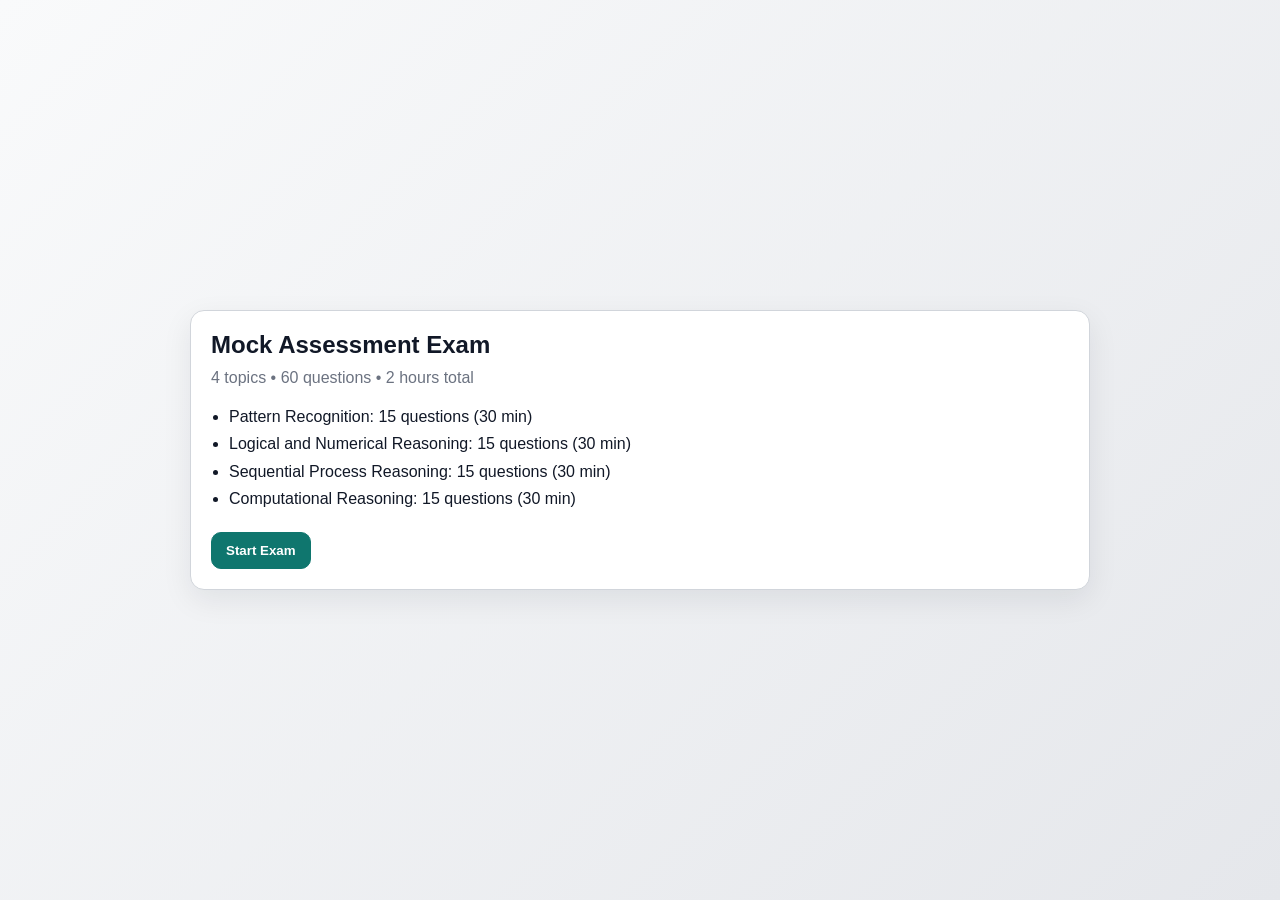
==== root/index.html @ ef54f270 "root folder created" ====
<!doctype html>
<html lang="en">
<head>
  <meta charset="UTF-8" />
  <meta name="viewport" content="width=device-width, initial-scale=1.0" />
  <title>Mock Assessment Exam</title>
  <link rel="stylesheet" href="styles.css" />
</head>
<body>
  <main class="app-shell">
    <section id="start-screen" class="card">
      <h1>Mock Assessment Exam</h1>
      <p class="subtitle">4 topics • 60 questions • 2 hours total</p>
      <ul class="meta-list">
        <li>Pattern Recognition: 15 questions (30 min)</li>
        <li>Logical and Numerical Reasoning: 15 questions (30 min)</li>
        <li>Sequential Process Reasoning: 15 questions (30 min)</li>
        <li>Computational Reasoning: 15 questions (30 min)</li>
      </ul>
      <button id="start-btn" class="btn primary">Start Exam</button>
    </section>

    <section id="exam-screen" class="card hidden">
      <header class="exam-header">
        <div>
          <h2 id="topic-title"></h2>
          <p id="question-counter" class="muted"></p>
        </div>
        <div class="timers">
          <div class="timer-chip">
            <span class="label">Topic</span>
            <span id="topic-timer">30:00</span>
          </div>
          <div class="timer-chip total">
            <span class="label">Total</span>
            <span id="total-timer">120:00</span>
          </div>
        </div>
      </header>

      <div class="progress-wrap">
        <div id="progress-bar" class="progress-bar"></div>
      </div>

      <article>
        <h3 id="question-text" class="question"></h3>
        <div id="options" class="options"></div>
      </article>

      <div id="feedback" class="feedback hidden"></div>

      <footer class="actions">
        <button id="next-btn" class="btn" disabled>Next</button>
      </footer>
    </section>

    <section id="topic-result-screen" class="card hidden"></section>
    <section id="final-result-screen" class="card hidden"></section>
  </main>

  <script src="script.js"></script>
</body>
</html>
---- root/styles.css ----
:root {
  --bg: linear-gradient(135deg, #f9fafb, #e5e7eb);
  --card: #ffffff;
  --text: #111827;
  --muted: #6b7280;
  --primary: #0f766e;
  --primary-dark: #115e59;
  --correct: #166534;
  --wrong: #b91c1c;
  --border: #d1d5db;
}

* {
  box-sizing: border-box;
}

body {
  margin: 0;
  min-height: 100vh;
  font-family: "Segoe UI", Tahoma, Geneva, Verdana, sans-serif;
  color: var(--text);
  background: var(--bg);
  display: flex;
  align-items: center;
  justify-content: center;
  padding: 16px;
}

.app-shell {
  width: 100%;
  max-width: 900px;
}

.card {
  background: var(--card);
  border: 1px solid var(--border);
  border-radius: 14px;
  padding: 20px;
  box-shadow: 0 10px 30px rgba(17, 24, 39, 0.08);
}

.hidden {
  display: none;
}

h1,
h2,
h3 {
  margin: 0 0 10px;
}

.subtitle {
  margin: 0 0 16px;
  color: var(--muted);
}

.meta-list {
  margin: 0 0 20px;
  padding-left: 18px;
  line-height: 1.7;
}

.exam-header {
  display: flex;
  justify-content: space-between;
  gap: 12px;
  align-items: flex-start;
}

.muted {
  color: var(--muted);
  margin: 0;
}

.timers {
  display: flex;
  gap: 8px;
}

.timer-chip {
  border: 1px solid var(--border);
  border-radius: 10px;
  padding: 8px 12px;
  display: grid;
  line-height: 1.2;
  min-width: 88px;
  text-align: center;
}

.timer-chip .label {
  font-size: 12px;
  color: var(--muted);
}

.timer-chip.total {
  border-color: #9ca3af;
}

.progress-wrap {
  margin: 14px 0 16px;
  width: 100%;
  height: 8px;
  background: #e5e7eb;
  border-radius: 999px;
  overflow: hidden;
}

.progress-bar {
  height: 100%;
  width: 0;
  background: var(--primary);
  transition: width 0.2s ease;
}

.question {
  line-height: 1.5;
  margin-bottom: 14px;
}

.options {
  display: grid;
  gap: 10px;
}

.option-btn {
  border: 1px solid var(--border);
  background: #f9fafb;
  border-radius: 10px;
  padding: 12px;
  text-align: left;
  cursor: pointer;
  transition: transform 0.08s ease, border-color 0.15s ease;
}

.option-btn:hover {
  transform: translateY(-1px);
  border-color: #9ca3af;
}

.option-btn.correct {
  border-color: #86efac;
  background: #f0fdf4;
  color: var(--correct);
}

.option-btn.wrong {
  border-color: #fca5a5;
  background: #fef2f2;
  color: var(--wrong);
}

.feedback {
  margin-top: 14px;
  border-radius: 10px;
  padding: 12px;
  background: #f3f4f6;
  border: 1px solid var(--border);
  line-height: 1.5;
}

.feedback.ok {
  background: #f0fdf4;
  border-color: #86efac;
}

.feedback.bad {
  background: #fef2f2;
  border-color: #fca5a5;
}

.actions {
  margin-top: 16px;
  display: flex;
  justify-content: flex-end;
}

.btn {
  border: 1px solid var(--border);
  background: #ffffff;
  color: var(--text);
  border-radius: 10px;
  padding: 10px 14px;
  cursor: pointer;
  font-weight: 600;
}

.btn.primary {
  background: var(--primary);
  border-color: var(--primary);
  color: #ffffff;
}

.btn.primary:hover {
  background: var(--primary-dark);
}

.btn:disabled {
  opacity: 0.5;
  cursor: not-allowed;
}

.result-grid {
  display: grid;
  gap: 8px;
  margin: 14px 0;
}

.result-row {
  display: flex;
  justify-content: space-between;
  border: 1px solid var(--border);
  border-radius: 10px;
  padding: 10px;
  background: #f9fafb;
}

@media (max-width: 700px) {
  .card {
    padding: 16px;
  }

  .exam-header {
    flex-direction: column;
  }

  .timers {
    width: 100%;
  }

  .timer-chip {
    flex: 1;
  }
}
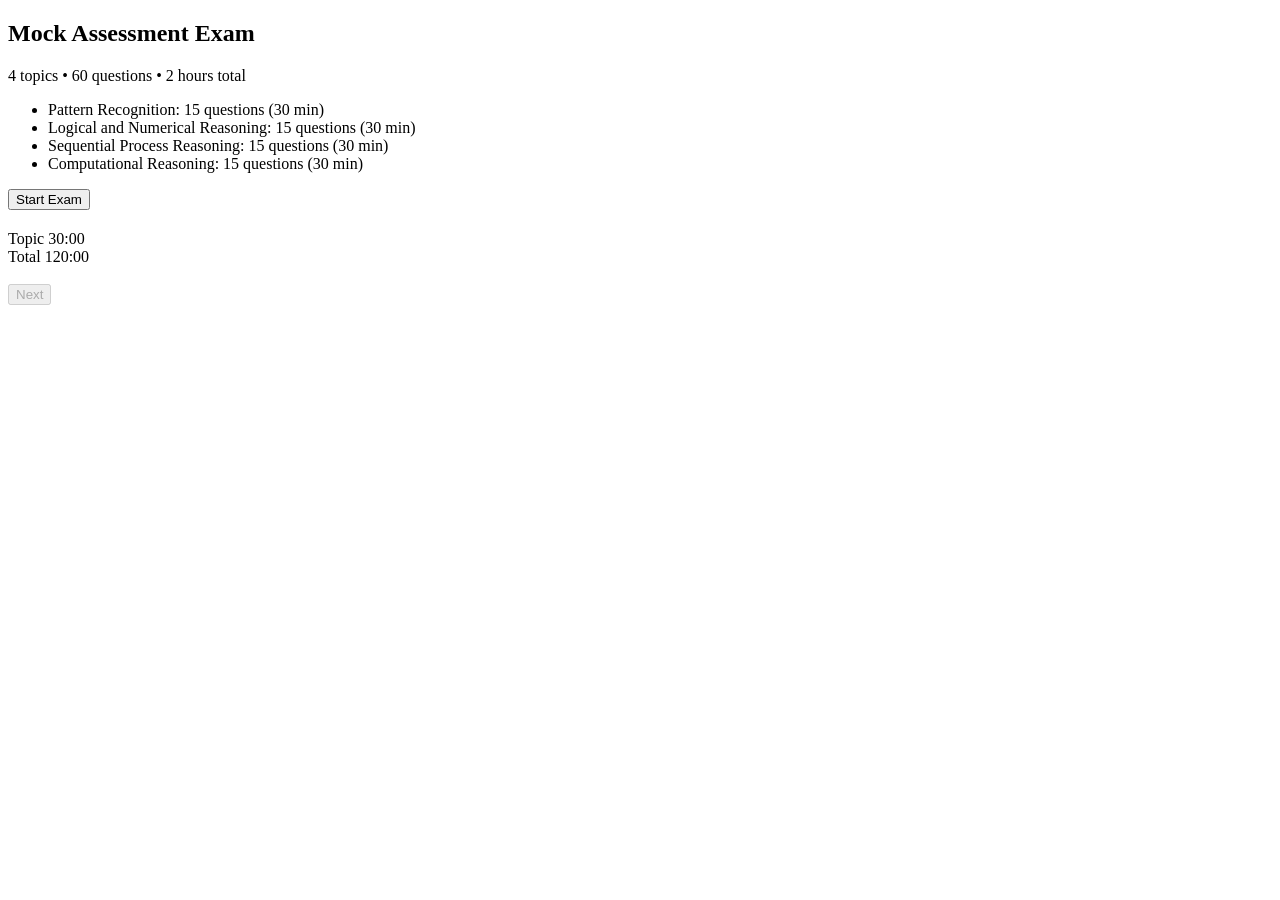
==== commit c220a8dd: "fix pages path issue" ====
--- a/root/index.html
+++ b/root/index.html
@@ -4,7 +4,7 @@
   <meta charset="UTF-8" />
   <meta name="viewport" content="width=device-width, initial-scale=1.0" />
   <title>Mock Assessment Exam</title>
-  <link rel="stylesheet" href="styles.css" />
+  <link rel="stylesheet" href="/mock-assessment/root/styles.css" />
 </head>
 <body>
   <main class="app-shell">
@@ -58,6 +58,6 @@
     <section id="final-result-screen" class="card hidden"></section>
   </main>
 
-  <script src="script.js"></script>
+  <script src="/mock-assessment/root/script.js"></script>
 </body>
 </html>
